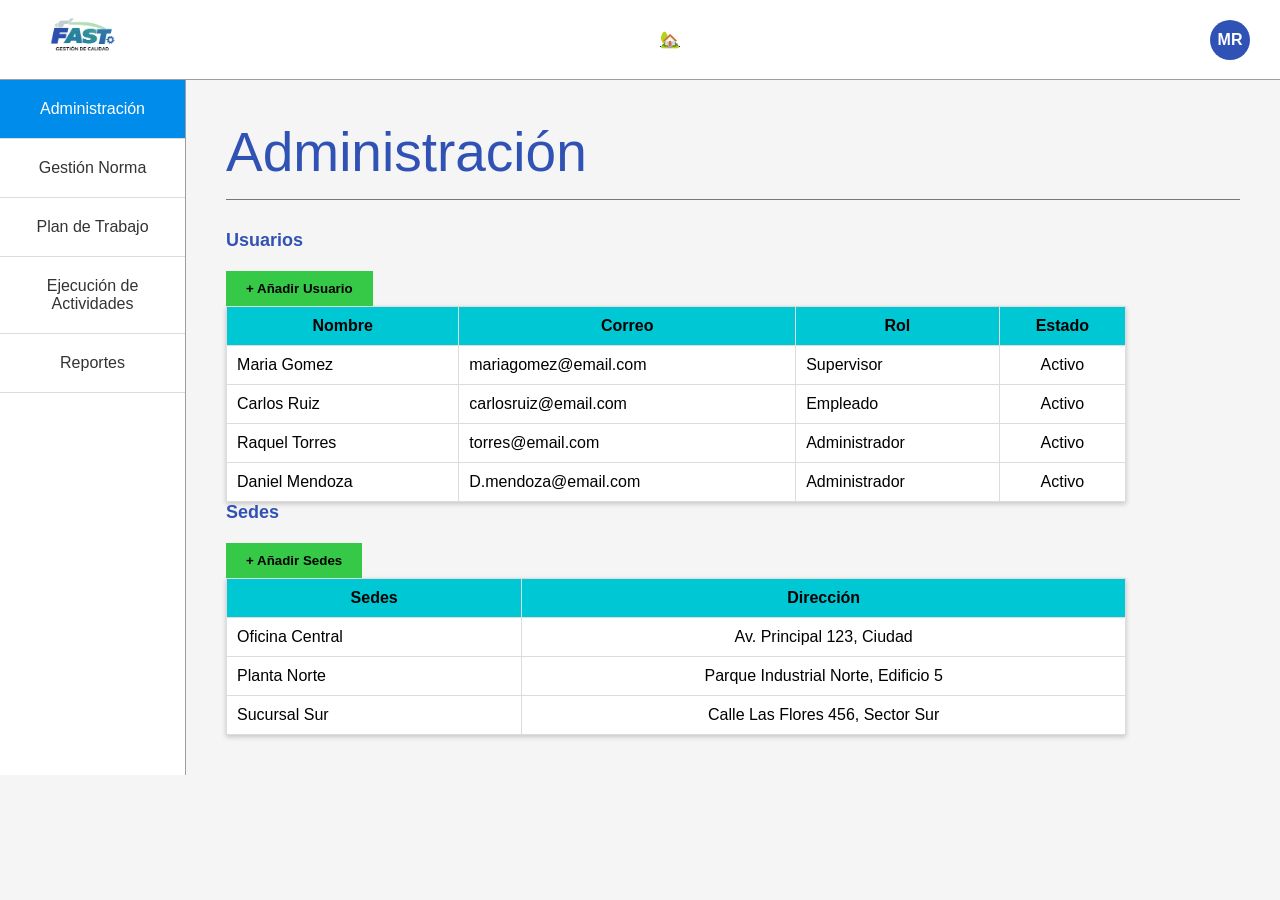
==== administracion.html @ 52202a30 "Modulos" ====
<!DOCTYPE html>
<html lang="es">
<head>
    <meta charset="UTF-8">
    <meta name="viewport" content="width=device-width, initial-scale=1.0">
    <title>Administración</title>
    <link rel="stylesheet" href="./css/styles.css">
    <script src="./js/main.js"></script>
</head>
<body>

    <header class="head">
        <div class="logo">
            <img src="./img/logo.png" alt="logo" width="200" height="150">
        </div>
        <ol><a href="index.html">🏡</a></ol>

        <section class="lis_head">
            <details class="user-menu">
                <summary><div class="avatar">MR</div></summary>

                <div class="menu">
                    <div class="info">
                        <div class="avatar grande">MR</div>
                        <div>
                            <strong>Mariana Restrepo</strong>
                            <small>mariana.restrepo@fast.com</small>
                            <a href="#">Ver mi perfil</a>
                        </div>
                    </div>

                    <ul>
                        <li><a href="#">👤 Mi cuenta</a></li>
                        <li><a href="#">🔄 Cambiar de cuenta <span class="flecha">›</span></a></li>
                        <li><a href="index.html">🚪 Salir</a></li>
                    </ul>
                </div>
            </details>
        </section>
    </header>

    <main class="contenedor">
        <section class="links">
            <a href="#" class="activo">Administración</a>
            <a href="Gestion norma.html">Gestión Norma</a>
            <a href="Plan_trabajo.html">Plan de Trabajo</a>
            <a href="Ejecucion_Actividades.html">Ejecución de Actividades</a>
            <a href="Reportes.html">Reportes</a>
        </section>

        <div class="contenido">

            <section class="title">
                <h1>Administración</h1>
            </section>

            <!-- ========== USUARIOS ========== -->
            <section class="tabla_1">
                <div class="encabezado_seccion">
                    <p>Usuarios</p>
                    <button class="btn_generar">+ Añadir Usuario</button>
                </div>

                <table class="tabla">
                    <tr>
                        <th>Nombre</th>
                        <th>Correo</th>
                        <th>Rol</th>
                        <th>Estado</th>
                    </tr>
                    <tr>
                        <td>Maria Gomez</td>
                        <td>mariagomez@email.com</td>
                        <td>Supervisor</td>
                        <td><span class="vigente">Activo</span></td>
                    </tr>
                    <tr>
                        <td>Carlos Ruiz</td>
                        <td>carlosruiz@email.com</td>
                        <td>Empleado</td>
                        <td><span class="vigente">Activo</span></td>
                    </tr>
                    <tr>
                        <td>Raquel Torres</td>
                        <td>torres@email.com</td>
                        <td>Administrador</td>
                        <td><span class="vigente">Activo</span></td>
                    </tr>
                    <tr>
                        <td>Daniel Mendoza</td>
                        <td>D.mendoza@email.com</td>
                        <td>Administrador</td>
                        <td><span class="vigente">Activo</span></td>
                    </tr>
                </table>
            </section>

            <!-- ========== SEDES ========== -->
            <section class="tabla_1">
                <div class="encabezado_seccion">
                    <p>Sedes</p>
                    <button class="btn_generar">+ Añadir Sedes</button>
                </div>

                <table class="tabla">
                    <tr>
                        <th>Sedes</th>
                        <th>Dirección</th>
                    </tr>
                    <tr>
                        <td>Oficina Central</td>
                        <td>Av. Principal 123, Ciudad</td>
                    </tr>
                    <tr>
                        <td>Planta Norte</td>
                        <td>Parque Industrial Norte, Edificio 5</td>
                    </tr>
                    <tr>
                        <td>Sucursal Sur</td>
                        <td>Calle Las Flores 456, Sector Sur</td>
                    </tr>
                </table>
            </section>

        </div>
    </main>

</body>
</html>
---- css/styles.css ----
/* =========================
   CONFIGURACIÓN GENERAL
========================= */

*{
    margin:0;
    padding:0;
    box-sizing:border-box;
}

body{
    font-family: Arial, Helvetica, sans-serif;
    background:#f5f5f5;
}

.up{
    text-align:left;
}

/* =========================
   CABECERA
========================= */

.head{
    display:flex;
    justify-content:space-between;
    align-items:center;
    height:80px;
    background:white;
    border-bottom:1px solid #9e9e9e;
    padding:0 30px;
}

.logo{
    text-align: left;
}

.logo img{
    width:100px;
    height:auto;
}

.lis_head{
    display:flex;
    align-items:center;
    gap:10px;
}

.lis_head select{
    width:250px;
    height:30px;
}

/* =========================
   MENÚ DE USUARIO (LISTA DESPLEGABLE)
========================= */

.user-menu{
    position:relative;
    z-index:100;
}

.user-menu summary{
    list-style:none;
    cursor:pointer;
}

.user-menu summary::-webkit-details-marker{
    display:none;
}

.avatar{
    width:40px;
    height:40px;
    border-radius:50%;
    background:#3152b5;
    color:#fff;
    display:flex;
    align-items:center;
    justify-content:center;
    font-weight:bold;
}

.avatar.grande{
    width:48px;
    height:48px;
    flex-shrink:0;
}

.menu{
    position:absolute;
    right:0;
    top:52px;
    width:300px;
    background:#282828;
    color:#f1f1f1;
    border-radius:14px;
    box-shadow:0 8px 24px rgba(0,0,0,.5);
    overflow:hidden;
}

.info{
    display:flex;
    gap:14px;
    padding:16px;
}

.info strong{
    display:block;
    font-size:16px;
}

.info small{
    color:#aaa;
}

.info a{
    display:block;
    margin-top:6px;
    color:#3ea6ff;
    text-decoration:none;
    font-size:14px;
}

.menu ul{
    list-style:none;
    padding:8px 0;
    border-top:1px solid #3d3d3d;
}

.menu li a{
    display:flex;
    align-items:center;
    gap:18px;
    padding:11px 16px;
    color:inherit;
    text-decoration:none;
    font-size:15px;
}

.menu li a:hover{
    background:rgba(255,255,255,.1);
}

.menu .flecha{
    margin-left:auto;
    font-size:20px;
}

/* =========================
   CONTENEDOR PRINCIPAL
========================= */

.contenedor{
    display:flex;
}

/* =========================
   MENÚ LATERAL
========================= */

.links{
    width:220px;
    min-height:10vh;
    background:white;
    border-right:1px solid #9e9e9e;
}

.links a{
    display:block;
    text-decoration:none;
    color:#333;
    text-align:center;
    padding: 20px;
    border-bottom:1px solid #dcdcdc;
}

.links a:hover{
    background:#0095ff;
    color:white;
}

.links a.activo{
    background:#008ceb;
    color:white;
}

/* =========================
   CONTENIDO PRINCIPAL
========================= */

.contenido{
    padding:40px;
    width:100%;
}

/* =========================
   TÍTULO
========================= */

.title h1{
    color:#3152b5;
    font-size:55px;
    font-weight:normal;
}

.title::after{
    content:"";
    display:block;
    border-bottom:1px solid #777;
    margin-top:15px;
    margin-bottom:30px;
}

/* =========================
   FILTROS
========================= */

.litas{
    display:flex;
    gap:40px;
    align-items:center;
    margin-bottom:30px;
}

.litas label{
    display:block;
    background:#00c7d4;
    padding:5px 15px;
    font-weight:bold;
    font-size:14px;
}

.litas select{
    width:180px;
    height:35px;
    border:1px solid #ccc;
}

.fecha-grupo{
    display:flex;
    align-items:center;
    gap:10px;
}

.fecha-grupo input[type="date"]{
    width:150px;
    height:35px;
    padding:5px 10px;
    border:1px solid #ccc;
    border-radius:4px;
}

/* =========================
   BOTONES
========================= */

.botones{
    display:flex;
    gap:20px;
    margin-bottom:30px;
}

.btn_generar{
    background:#36c947;
    border:none;
    padding:10px 20px;
    font-weight:bold;
    cursor:pointer;
}

.btn_descargar{
    background:#00c7d4;
    border:none;
    padding:10px 20px;
    font-weight:bold;
    cursor:pointer;
}

.btn_generar.generado{
    color:#000 !important;
}

.btn_descargar.descargado-principal{
    color:#000 !important;
}

/* =========================
   TABLA
========================= */

.tabla_1 p{
    color:#3152b5;
    font-size:18px;
    margin-bottom:20px;
    font-weight:bold;
}

.tabla, th, td{
    border: 1px solid black;
    border-collapse: collapse;
}

th, td{
    padding: 10px;
}

.tabla{
    width:900px;
    border-collapse:collapse;
    background:white;
    box-shadow:0 2px 5px rgba(0,0,0,.2);
}

.tabla th{
    background:#00c7d4;
    color:black;
    padding:10px;
    border:1px solid #dcdcdc;
}

.tabla td{
    padding:10px;
    border:1px solid #dcdcdc;
}

.tabla td:last-child{
    text-align:center;
}

.tabla td button{
    background:none;
    border:none;
    font-weight:bold;
    cursor:pointer;
}

.tabla button.descargado{
    background: #fefefe;
    color: rgb(0, 0, 0);
    border: none;
    cursor: default;
}

.acordeones{
    margin-bottom:30px;
    width: 780px;
}

.acordeon{
    margin-bottom:15px;
}

.acordeon summary{
    list-style:none;
    cursor:pointer;
    background:#00c7d4;
    padding:10px;
    font-weight:bold;
    text-align:center;
}

.acordeon summary::-webkit-details-marker{
    display:none;
}

.acordeon summary::before{
    content:"▼";
    display:inline-flex;
    align-items:center;
    justify-content:center;
    width:22px;
    height:22px;
    margin-right:10px;
    border-radius:50%;
    background:#e53935;
    color:white;
    font-size:11px;
    transition:transform .2s;
}

.acordeon:not([open]) summary::before{
    transform:rotate(-90deg);
}

.acordeon_contenido{
    margin-top:8px;
}

.tabla_act{
    width:100%;
    border-collapse:collapse;
    background:white;
    box-shadow:0 2px 5px rgba(0,0,0,.2);
}

.tabla_act th{
    background:#00c7d4;
    border:1px solid white;
    padding:8px;
}

.tabla_act td{
    border:1px solid #dcdcdc;
    padding:8px;
    text-align:center;
}

.tabla_act th:nth-child(1),
.tabla_act th:nth-child(2),
.tabla_act td.accion-icono{
    width:50px;
    cursor:pointer;
}

.tabla_act td.estado{
    background:#36c947;
    font-weight:bold;
}

.tabla_act td.descargar a{
    color:black;
    font-weight:bold;
    text-decoration:none;
}

.tabla_act td.descargar a:hover{
    text-decoration:underline;
}
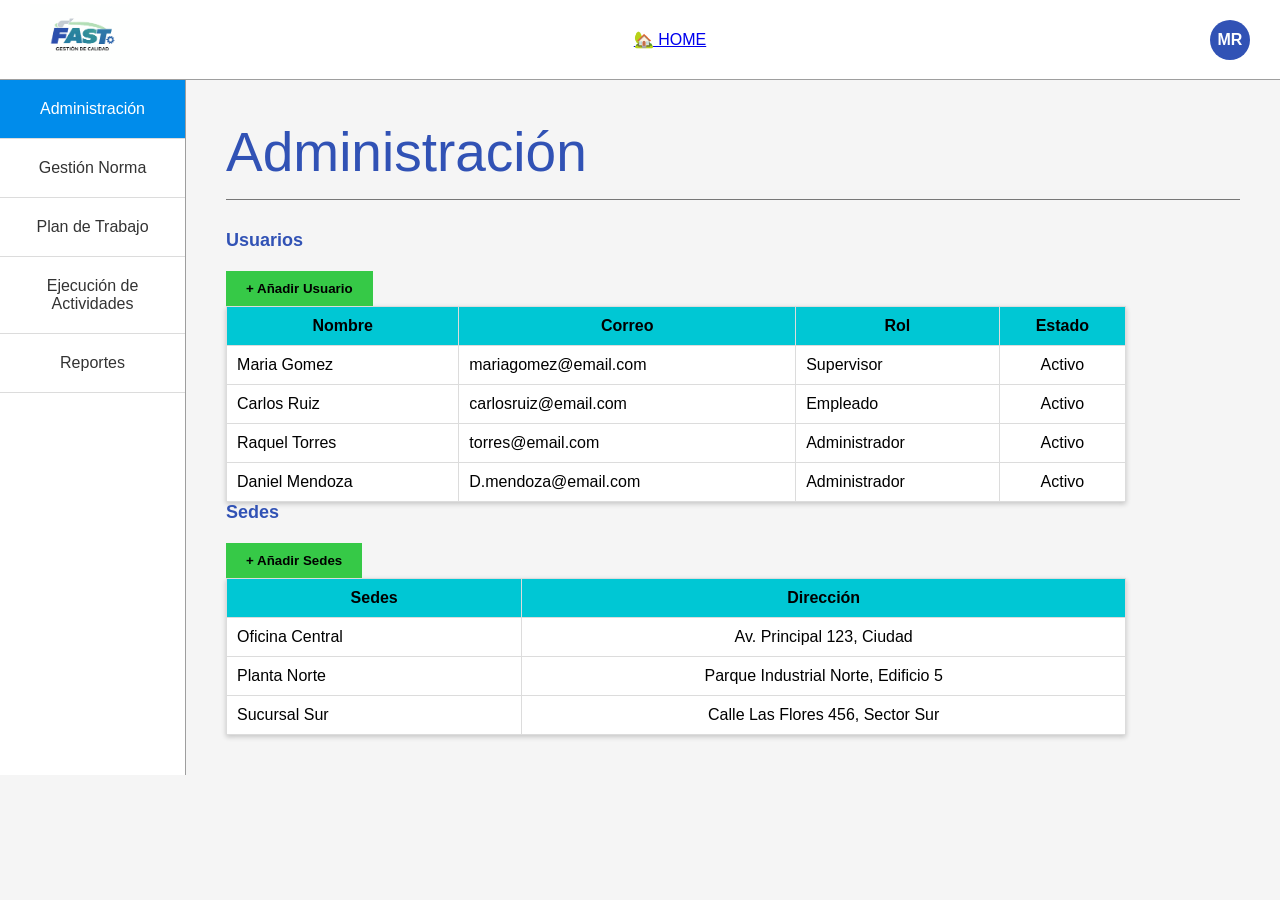
==== commit 98ed3321: "Adicion" ====
--- a/administracion.html
+++ b/administracion.html
@@ -13,7 +13,7 @@
         <div class="logo">
             <img src="./img/logo.png" alt="logo" width="200" height="150">
         </div>
-        <ol><a href="index.html">🏡</a></ol>
+        <ol><a href="index.html">🏡 HOME</a></ol>
 
         <section class="lis_head">
             <details class="user-menu">
--- a/css/styles.css
+++ b/css/styles.css
@@ -426,4 +426,20 @@
 
 .tabla_act td.descargar a:hover{
     text-decoration:underline;
+}
+
+.cuadro_color{
+    display:inline-block;
+    width:100%;
+    height:22px;
+    vertical-align:middle;
+}
+
+.color_rojo{ background:#e53935; }
+.color_celeste{ background:#29b6f6; }
+.color_amarillo{ background:#fdd835; }
+.color_morado{ background:#8e24aa; }
+
+.leyenda{
+    width:350px;
 }
